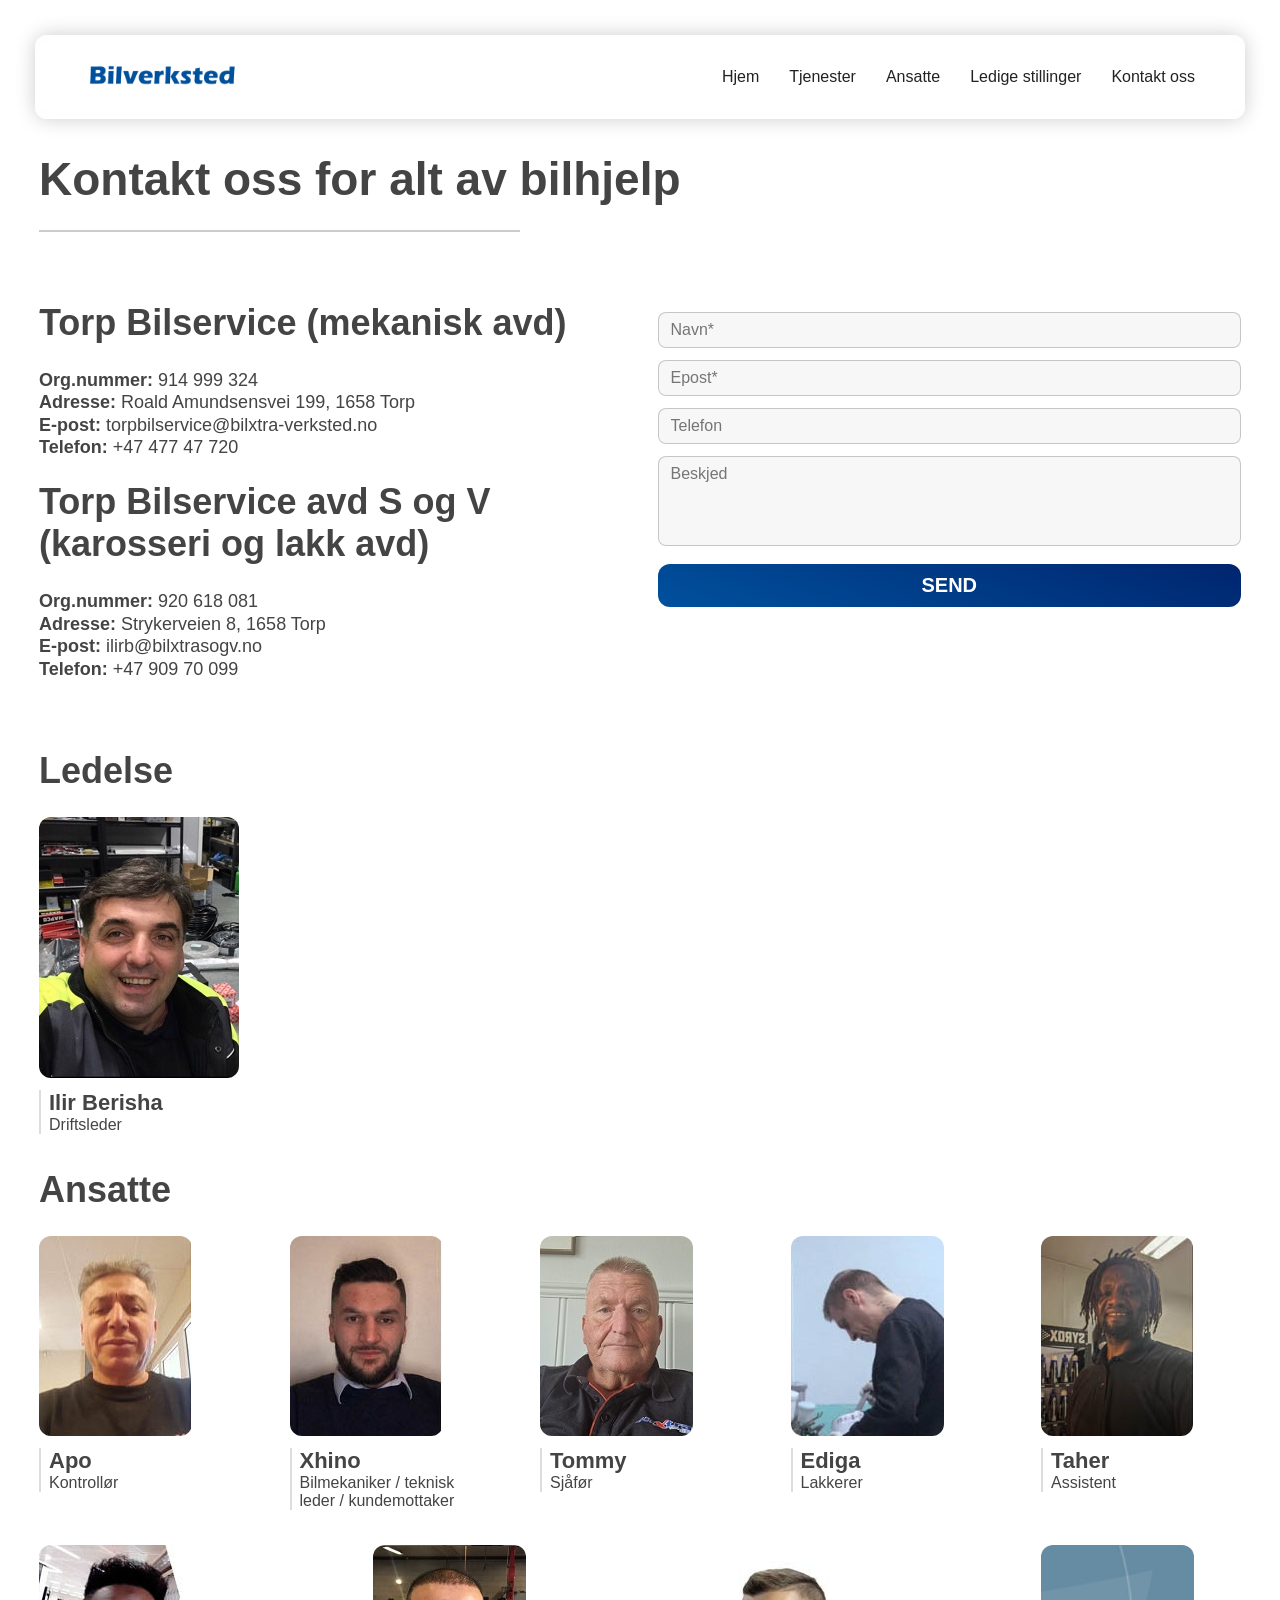
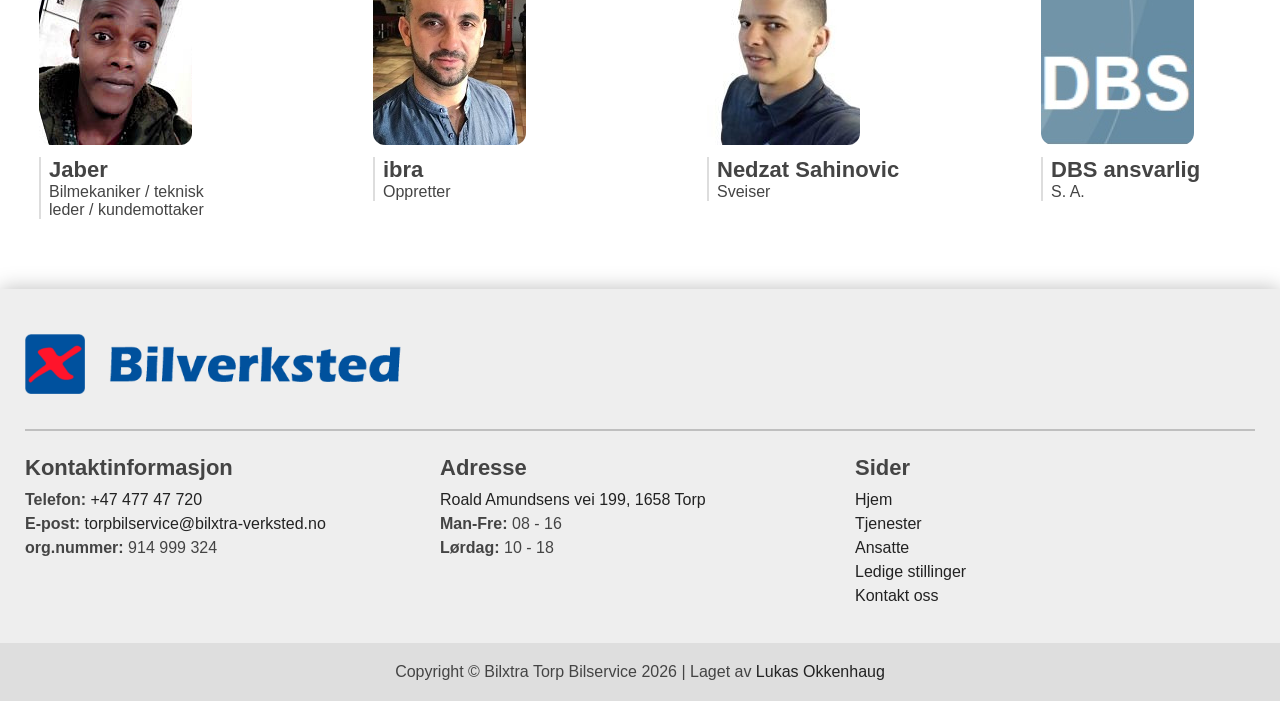
==== kontakt-oss/index.html @ 32961fa6 "Kontakt oss og ansatte" ====
<!DOCTYPE html>
<html lang="no">

<head>
    <meta charset="UTF-8">
    <meta property="og:type" content="website">
    <meta property="og:locale" content="nb_NO">
    <meta property="og:site_name" content="Torp bilverksted">
    <meta name="viewport" content="width=device-width, initial-scale=1.0">
    <link rel="alternate" hreflang="nb-NO" href="https://torpbilservice.no/">
    <link rel="alternate" hreflang="x-default" href="https://torpbilservice.no/">

    <title>Torp bilverksted | EU-kontroll, service og reparasjon</title>
    <meta name="description" content="BilXtra-verksted ved E6 Årum mellom Sarpsborg, Fredrikstad, Halden og Moss. EU-kontroll, service, reparasjon og 5 års garanti på deler.">
    <meta name="robots" content="index, follow, max-image-preview:large, max-snippet:-1">
    <link rel="canonical" href="https://torpbilservice.no/">
    <meta name="theme-color" content="#000000">
    
    <meta property="og:title" content="Torp bilverksted | EU-kontroll, service og reparasjon">
    <meta property="og:description" content="BilXtra-verksted ved E6 Årum. EU-kontroll, service, reparasjon, AC, karosseri og lakk. 5 år/100.000 km garanti på deler.">
    <meta property="og:url" content="https://torpbilservice.no/">
    <meta property="og:image" content="https://torpbilservice.no/img/bilxtra-butikk.jpg">
    <meta property="og:image:width" content="800">
    <meta property="og:image:height" content="380">
    <meta property="og:image:alt" content="Torp bilverksted – BilXtra-verksted ved E6 Årum">

    <link rel="stylesheet" href="/style.css">
    <link rel="apple-touch-icon" sizes="180x180" href="/favicon/apple-touch-icon.png">
    <link rel="icon" type="image/png" sizes="32x32" href="/favicon/favicon-32x32.png">
    <link rel="icon" type="image/png" sizes="16x16" href="/favicon/favicon-16x16.png">
    <link rel="manifest" href="/site.webmanifest">
    <title>Kontakt oss - Torp bilservice</title>
</head>

<body>
    <nav></nav>

    <section>
        <div class="header">
            <h1>Kontakt oss for alt av bilhjelp</h1>
        </div>
        <article>
            <div class="text-image">
                <div data-form-type="formoid" id="formComp">
                    <div data-form-alert="true">
                        <div data-form-alert-success="true" id="thankYou" class="hide">
                            Takk for at du har kontaktet oss, vi vil snarest
                            besvare ditt spørsmål
                        </div>
                    </div>
                    <form action="/controllers/MailTest.php" method="post" data-form-title="KONTAKT OSS">
                        <input type="hidden" value="mPGvjsD7O4Pqmv79fh7l8c5qGNTtHyZjZ2j6Z8adC1PMj1eW+NNxidLjj83a0dlpZA/0oWULKdgZTvmQPRmDoXkShEhz1PrjAt3hgce1ple2uAg3uzhCKNbaMiQrHAMW" data-form-email="true">
                        <div class="form-group">
                            <input type="text" name="name" required="required" placeholder="Navn*" data-form-field="Name">
                        </div>
                        <div class="form-group">
                            <input type="email" name="email" required="required" placeholder="Epost*" data-form-field="Email">
                        </div>
                        <div class="form-group">
                            <input type="tel" name="phone" placeholder="Telefon" data-form-field="Phone">
                        </div>
                        <div class="form-group">
                            <textarea name="message" required="required" rows="4" placeholder="Beskjed" data-form-field="Message"></textarea>
                        </div>
                        <div>
                            <button type="button" class="btn1">SEND</button>
                        </div>
                    </form>
                </div>
                <div>
                    <h2>Torp Bilservice (mekanisk avd) </h2>
                    <p>
                        <b>Org.nummer:</b> 914 999 324 <br>
                        <b>Adresse:</b> Roald Amundsensvei 199, 1658 Torp <br>
                        <b>E-post:</b> torpbilservice@bilxtra-verksted.no <br>
                        <b>Telefon:</b> +47 477 47 720 <br><br>
                    </p>
                    <h2>Torp Bilservice avd S og V (karosseri og lakk avd)</h2>
                    <p>
                        <b>Org.nummer:</b> 920 618 081 <br>
                        <b>Adresse:</b> Strykerveien 8, 1658 Torp <br>
                        <b>E-post:</b> ilirb@bilxtrasogv.no <br>
                        <b>Telefon:</b> +47 909 70 099 <br>
                    </p>
                </div>
            </div>
            <div class="ansatte">
                <h2>Ledelse</h2>
                <div class="ansatt-group">
                    <div class="ansatt">
                        <img src="/img/ansatte/ilir.jpg" alt="bilde">
                        <h3>Ilir Berisha</h3>
                        <p>Driftsleder</p>
                    </div>
                </div>
                <h2>Ansatte</h2>
                <div class="ansatt-group">
                    <div class="ansatt">
                        <img src="/img/ansatte/apo.jpg" alt="bilde">
                        <h3>Apo</h3>
                        <p>Kontrollør</p>
                    </div>
                    <div class="ansatt">
                        <img src="/img/ansatte/xhino.jpg" alt="bilde">
                        <h3>Xhino</h3>
                        <p>Bilmekaniker / teknisk leder / kundemottaker</p>
                    </div>
                    <div class="ansatt">
                        <img src="/img/ansatte/tommy.jpg" alt="bilde">
                        <h3>Tommy</h3>
                        <p>Sjåfør</p>
                    </div>
                    <div class="ansatt">
                        <img src="/img/ansatte/ediga.jpg" alt="bilde">
                        <h3>Ediga</h3>
                        <p>Lakkerer</p>
                    </div>
                    <div class="ansatt">
                        <img src="/img/ansatte/taher.jpg" alt="bilde">
                        <h3>Taher</h3>
                        <p>Assistent</p>
                    </div>
                    <div class="ansatt">
                        <img src="/img/ansatte/jaber.jpg" alt="bilde">
                        <h3>Jaber</h3>
                        <p>Bilmekaniker / teknisk leder / kundemottaker</p>
                    </div>
                    <div class="ansatt">
                        <img src="/img/ansatte/ibra.jpg" alt="bilde">
                        <h3>ibra</h3>
                        <p>Oppretter</p>
                    </div>
                    <div class="ansatt">
                        <img src="/img/ansatte/nedzat.jpg" alt="bilde">
                        <h3>Nedzat Sahinovic</h3>
                        <p>Sveiser</p>
                    </div>
                    <div class="ansatt">
                        <img src="/img/ansatte/dbs.jpg" alt="bilde">
                        <h3>DBS ansvarlig</h3>
                        <p>S. A.</p>
                    </div>
                </div>
            </div>
        </article>
    </section>

    <footer></footer>
    <script src="/script.js"></script>
</body>
</html>
---- style.css ----
html { scroll-behavior: smooth; }

:root {
    --bagel: "Roboto", sans-serif;
    --dosis: "Dosis", sans-serif;

    --primary: #00519e;
    --secondary: #750d17;
    --page_width: 1222px;
}



body {
    overflow-x: hidden;
    position: relative;
    margin: 0;
    display: flex;
    flex-direction: column;
    align-items: center;
    padding: 35px;
    padding-bottom: 0;
    gap: 35px;

    :not(.background) {
        transition: 400ms;
        transition-delay: 0ms;
        font-family: "Roboto", sans-serif;
        font-weight: 400;
        margin: 0;
        text-decoration: none;
        border-radius: 12px;
        color: #444;
    }

    h1, h2, h3, h4, h5, h6 {
        font-weight: 600;
        color: #000;
    }

    .btn1 {
        cursor: pointer;
        background: linear-gradient(20deg, var(--primary), oklch(from var(--primary) calc(l - 0.15) c h));
        border: none;
        position: relative;
        padding: 10px 40px;
        min-width: max-content;
        display: inline-block;

        box-shadow: inset 0 0 100vw #00000000;
        transition: 200ms;
        
        font-weight: bolder;
        position: relative;
        font-size: 20px;
        color: #fff !important;
    }
    .btn1:hover { box-shadow: inset 0 0 100vw #0003; }

    a {
        position: relative;
        width: fit-content;
        white-space: nowrap;
        color: #222 !important;
    }
    article a:not(.btn1)::before,
    footer a:not(.name)::before,
    nav ul a::before {
        content: " ";
        position: absolute;
        width: 0%;
        height: 2px;
        bottom: -1px;
        left: 0;

        background: var(--primary);
        border-radius: 9em;
        transition: 200ms;
    }
    a:hover::before { width: 100% !important; }
}

section {
    position: relative;
    box-sizing: border-box;
    width: 100vw;
    max-width: var(--page_width);
    padding-inline: 10px;

    display: flex;
    flex-direction: column;
    gap: 70px;

    .header {
        &::after {
            content: " ";
            display: block;
            width: 40%;
            border-bottom: solid 2px #0003;
        }

        h1 {
            font-size: 46px;
            font-weight: 800;
            line-height: 110%;
            margin-bottom: 25px;
        }
    }

    article {
        position: relative;
        border-radius: 15px;
        overflow: hidden;

        .text-image { flex-direction: row-reverse; }
        .text-image, .image-text {
            display: flex;
            align-items: center;
            justify-content: center;
            column-gap: 70px;
            width: 100%;
            margin-bottom: 70px;
            
            > * {
                width: 50%;
                position: relative;
                box-sizing: border-box;
            }

            img { object-fit: cover; }
        
            div:has(> h2) {
                h2 {
                    font-size: 36px;
                    font-weight: 700;
                    margin-bottom: 25px;
                }
                p {
                    font-size: 18px;
                    line-height: 125%;
                }
                b {
                    color: var(--font-color);
                    font-weight: 600;
                }
            }
        }

        article > h1 { color: #e7f0e8; }
        article > .container {
            width: 100%;
            height: fit-content;
            display: flex;
            flex-direction: column;
            gap: 70px;
            margin-top: 50px;
        }
    }
}



footer {
    background: #0001;
    border-radius: 0 !important;
    box-shadow: 0 0 20px #0004;
    width: 100vw;

    display: flex;
    flex-direction: column;
    align-items: center;

    .main {
        max-width: calc(var(--page_width) + 100px);
        padding: 35px 10px;
        width: calc(100% - 50px);
        border-radius: 0 !important;

        .name {
            display: flex;
            align-items: center;
            gap: 15px;
            height: fit-content;
            margin-bottom: 25px;

            img { border-radius: 0; }
        }
        .widgets {
            display: grid;
            grid-template-columns: repeat(3, 1fr);
            gap: 15px;

            padding-top: 25px;
            border-top: solid 2px #0003;
            border-radius: 0;

            > div {
                line-height: 150%;

                h3 {
                    font-size: 22px;
                    font-weight: 700;
                    margin-bottom: 8px;
                }
                b { font-weight: 600; }
                a { text-wrap: wrap; }
            }
        }
    }

    .copyright {
        width: 100%;
        background: #0001;
        padding: 20px 20px;
        text-align: center;
    }
}

nav {
    overflow: hidden;
    position: sticky;
    top: 10px;
    z-index: +10;

    width: calc(100% - 100px);
    max-width: var(--page_width);
    padding: 20px 50px;
    box-shadow: 0 0 20px #0003, inset 0 0 20px #fff9;

    display: flex;
    justify-content: space-between;
    align-items: center;

    &::before {
        content: " ";
        position: absolute;
        width: 100%;
        height: 100%;
        top: 0;
        left: 0;
    
        background: #fff6;
        backdrop-filter: blur(6px);
    }

    &.sticked {
        background: #ffffff40;
        backdrop-filter: blur(10px);
        box-shadow: 0 0 25px #00000010;
    }

    img {
        height: 40px;
        border-radius: 0 !important;
    }
    
    ul {
        display: flex;
        align-items: center;
        gap: 15px;
    }

    .burgerMenu-icon {
        display: none;
        position: relative;
        height: 30px;
        aspect-ratio: 1;
        border-radius: 0;

        cursor: pointer;

        .line {
            position: absolute;
            width: 100%;
            height: 20%;
            right: 0;
            background: #222;
            transition: 200ms;
        }
        .line2 { width: 75%; top: 50%; transform: translateY(-50%); }
        .line3 { width: 50%; bottom: 0; }
    }
    .burgerMenu-icon:hover .line { width: 100%; }

    .burgerMenu {
        position: fixed;
        width: 80vw;
        height: 100vh;
        right: 0;
        top: 0;

        border-radius: 0;
        background: #fff;
        transform: translateX(100%);

        &.burgerMenu-open {
            transform: translateX(0%);

            .burgerMenu-bgClose {
                opacity: 1;
                visibility: visible;
                pointer-events: all;
            }
        }

        .burgerMenu-bgClose {
            content: " ";
            position: absolute;
            width: 120vw;
            height: 100vh;
            right: 100%;

            background: #0006;
            border-radius: 0;
            opacity: 0;
            visibility: none;
            pointer-events: none;
        }

        ul {
            display: flex;
            flex-direction: column;
            padding: 0;
            gap: 0;

            a {
                width: 100%;
                padding: 15px 30px;
                box-sizing: border-box;
                border-bottom: solid 1px #ddd;
                border-radius: 0;
                font-weight: 700;
            }
        }
    }
}



#home {
    margin-inline: -50px;
    border-radius: 0;

    &::after {
        content: " ";
        display: block;
        width: 60%;
        border-bottom: solid 2px #0003;
        margin-inline: auto;
    }

    .text-image {
        h1 {
            font-size: 60px;
            font-weight: 800;
            line-height: 110%;
            margin-bottom: 25px;
        }
        p { font-size: 22px; }

        .imageGrid {
            display: flex;
            align-items: center;
            gap: 20px;

            > div {
                display: flex;
                flex-direction: column;
                gap: 20px;
                width: 100%;

                img { width: 100%; }
            }
        }
    }
}


.text-image:has(#formComp) { align-items: baseline; }
#formComp {
    .hide {
        display: none;
        opacity: 0;
        visibility: none;
    }

    #thankYou {
        margin-bottom: 20px;
        font-size: 18px;
        line-height: 125%;
    }
    
    form {
        display: flex;
        flex-direction: column;
        gap: 12px;

        .form-group {
            width: 100%;
            display: flex;
            flex-direction: column;

            input, textarea {
                background: #00000008;
                padding: 8px 12px;
                font-size: 16px;

                border: solid 1px #0003;
                outline: none !important;
                border-radius: 8px;
                resize: none;
            }
            input:hover, textarea:hover { border-color: #0008; }
            input:focus-visible, textarea:focus-visible { border-color: #0006; }
        }

        .btn1 { width: 100%; margin-top: 6px; }
    }

}

.ansatte {
    margin-bottom: 35px !important;

    h2 {
        font-size: 36px;
        font-weight: 700;
        margin-bottom: 25px;
    }

    .ansatt-group {
        margin-bottom: 35px;
        border-radius: 0;
        display: flex;
        justify-content: space-between;
        flex-wrap: wrap;
        row-gap: 35px;
        column-gap: 50px;

        .ansatt {
            border-radius: 0;
            width: 200px;

            img {
                margin-bottom: 8px;
            }
            h3 {
                font-size: 22px;
                font-weight: 600;
                border-radius: 0;
                padding-left: 8px;
                border-left: solid 2px #0002;
            }
            p {
                border-radius: 0;
                padding-left: 8px;
                border-left: solid 2px #0002;
            }
        }
    }
}



@media (max-width: 1350px) {
    section article :is(.text-image, .image-text) { gap: 35px; }

    #home { margin-inline: 0; }
    #home .imageGrid > div:has(img:nth-child(2)) { display: none; }
    #home .text-image h1 { font-size: clamp(32px, 5vw, 60px); }
    #home .text-image img { height: 280px; }
}

@media (max-width: 767px) {
    nav {
        padding: 10px 20px;
        width: 100%;

        > ul { display: none; }
        .burgerMenu-icon { display: inline-block; }
    }

    section article :is(.text-image, & .image-text) { flex-direction: column-reverse; }
    section article :is(.text-image, & .image-text) > * { width: 100%; }

    footer .main .widgets { grid-template-columns: 1fr; gap: 25px; }
    footer .main .name { width: 100%; gap: 10px !important; }
    footer .main .name img:first-child { width: 20%; }
    footer .main .name img:last-child { width: 100%; height: auto;
}
}
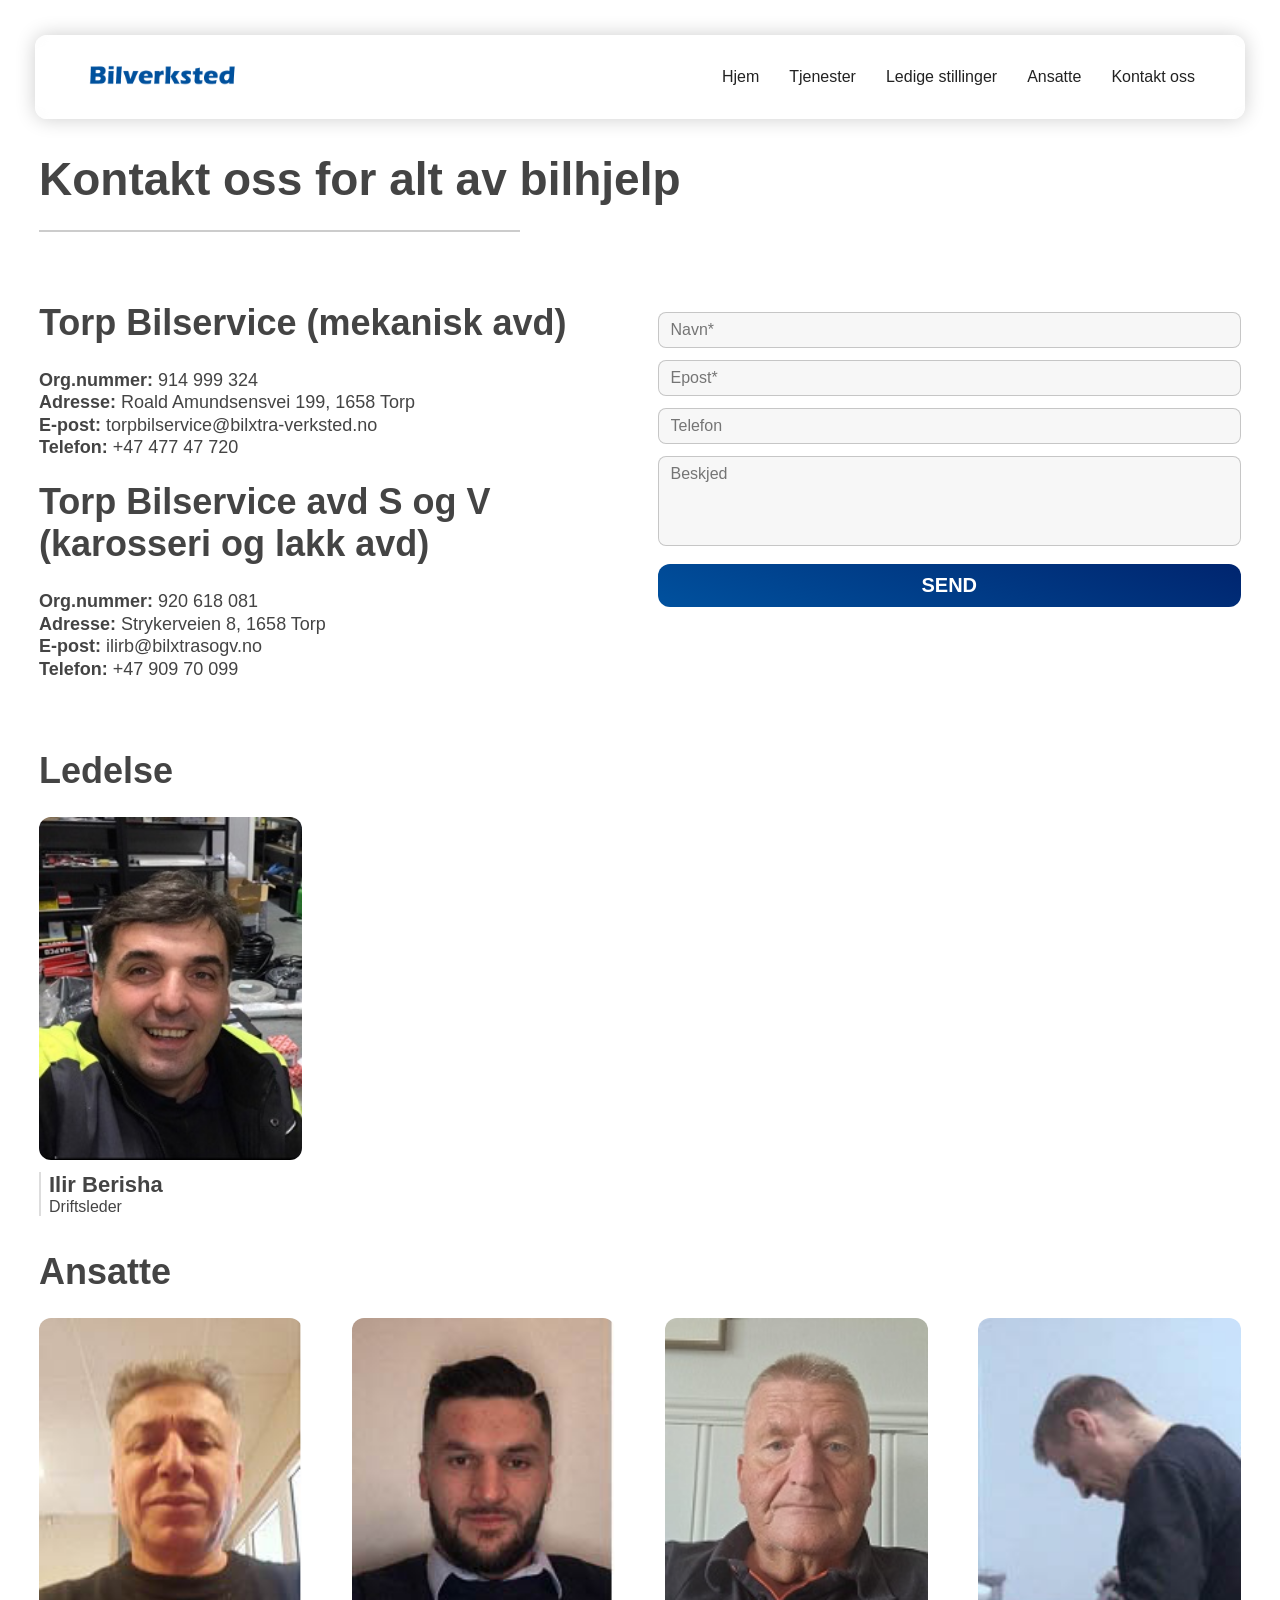
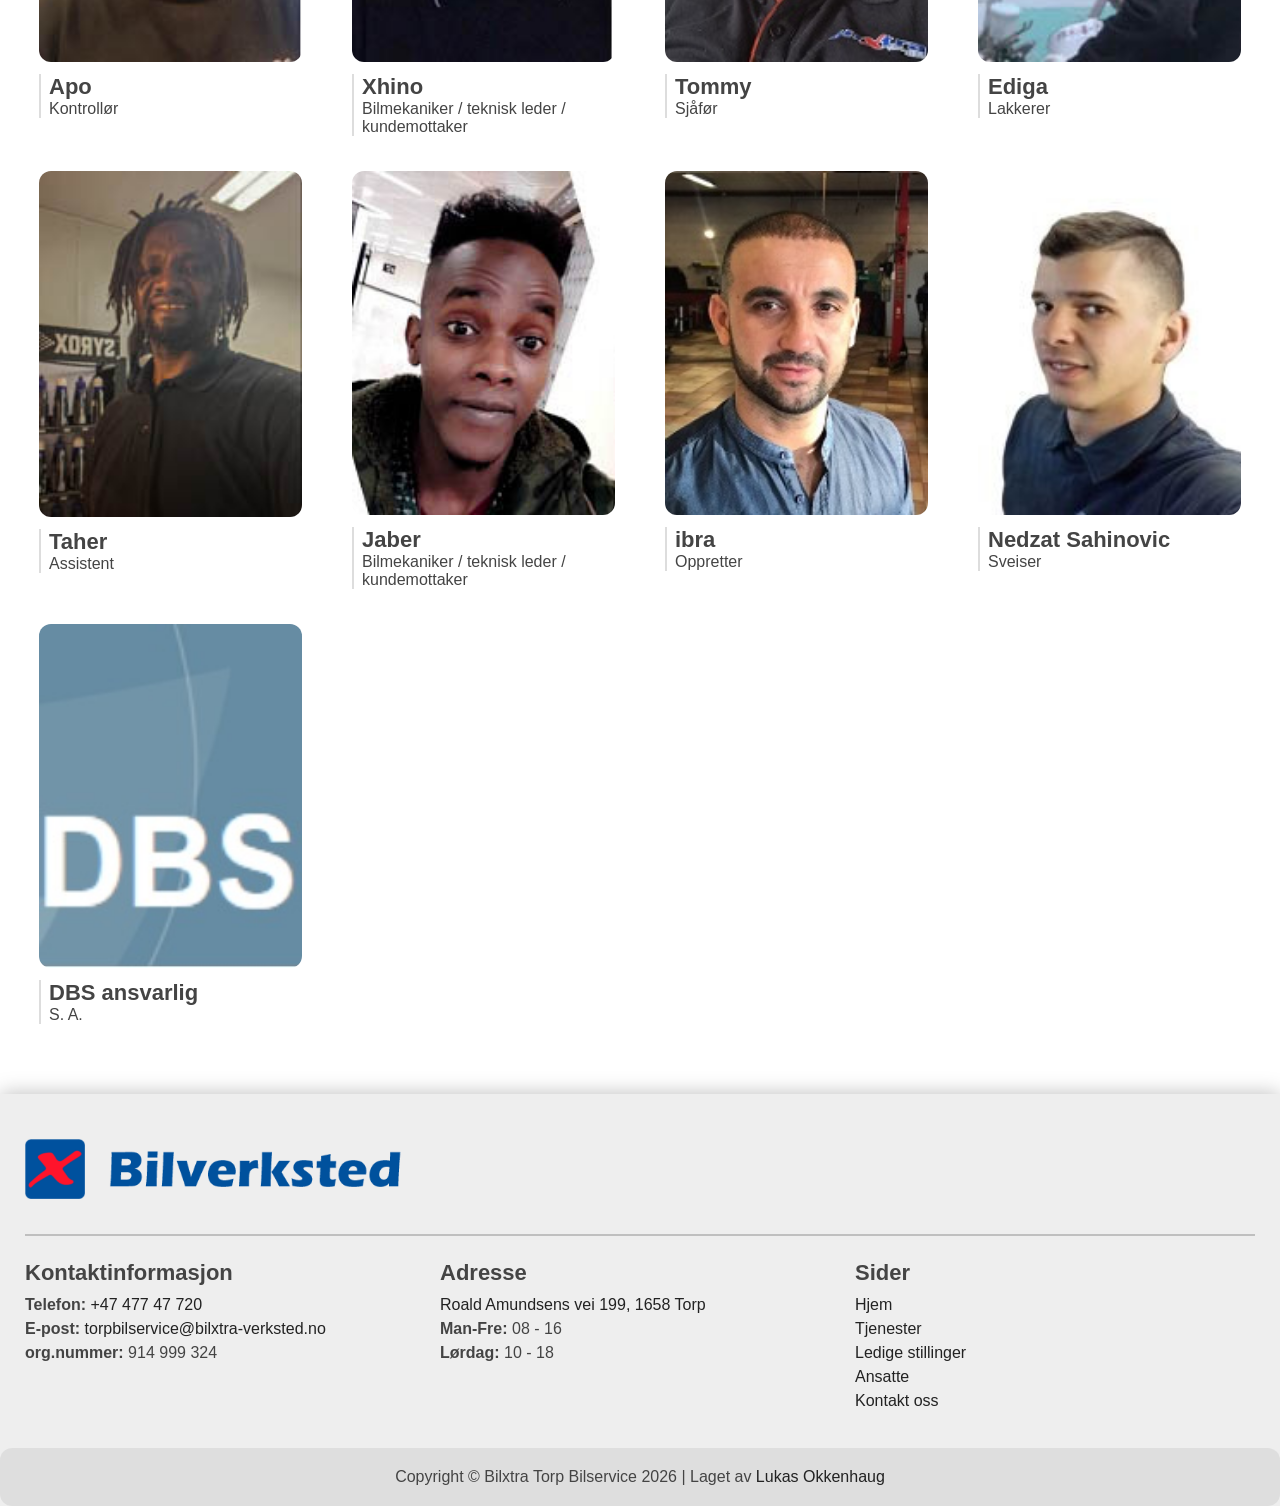
==== commit d0d08ba1: "Klar for utkast" ====
--- a/kontakt-oss/index.html
+++ b/kontakt-oss/index.html
@@ -84,7 +84,7 @@
                     </p>
                 </div>
             </div>
-            <div class="ansatte">
+            <div id="ansatte">
                 <h2>Ledelse</h2>
                 <div class="ansatt-group">
                     <div class="ansatt">
--- a/style.css
+++ b/style.css
@@ -213,6 +213,7 @@
         background: #0001;
         padding: 20px 20px;
         text-align: center;
+        box-sizing: border-box;
     }
 }
 
@@ -419,7 +420,7 @@
 
 }
 
-.ansatte {
+#ansatte {
     margin-bottom: 35px !important;
 
     h2 {
@@ -431,18 +432,23 @@
     .ansatt-group {
         margin-bottom: 35px;
         border-radius: 0;
-        display: flex;
+        /* display: flex;
         justify-content: space-between;
-        flex-wrap: wrap;
+        flex-wrap: wrap; */
         row-gap: 35px;
         column-gap: 50px;
 
+        display: grid;
+        grid-template-columns: repeat(4, 1fr);
+
         .ansatt {
             border-radius: 0;
-            width: 200px;
+            /* width: 200px; */
+            /* max-width: max-content; */
 
             img {
                 margin-bottom: 8px;
+                width: 100%;
             }
             h3 {
                 font-size: 22px;
@@ -480,12 +486,15 @@
         .burgerMenu-icon { display: inline-block; }
     }
 
+    div.header h1 { font-size: 33px; }
+
     section article :is(.text-image, & .image-text) { flex-direction: column-reverse; }
     section article :is(.text-image, & .image-text) > * { width: 100%; }
 
     footer .main .widgets { grid-template-columns: 1fr; gap: 25px; }
     footer .main .name { width: 100%; gap: 10px !important; }
     footer .main .name img:first-child { width: 20%; }
-    footer .main .name img:last-child { width: 100%; height: auto;
-}
+    footer .main .name img:last-child { width: 100%; height: auto; }
+
+    #ansatte .ansatt-group { grid-template-columns: repeat(2, 1fr); }
 }
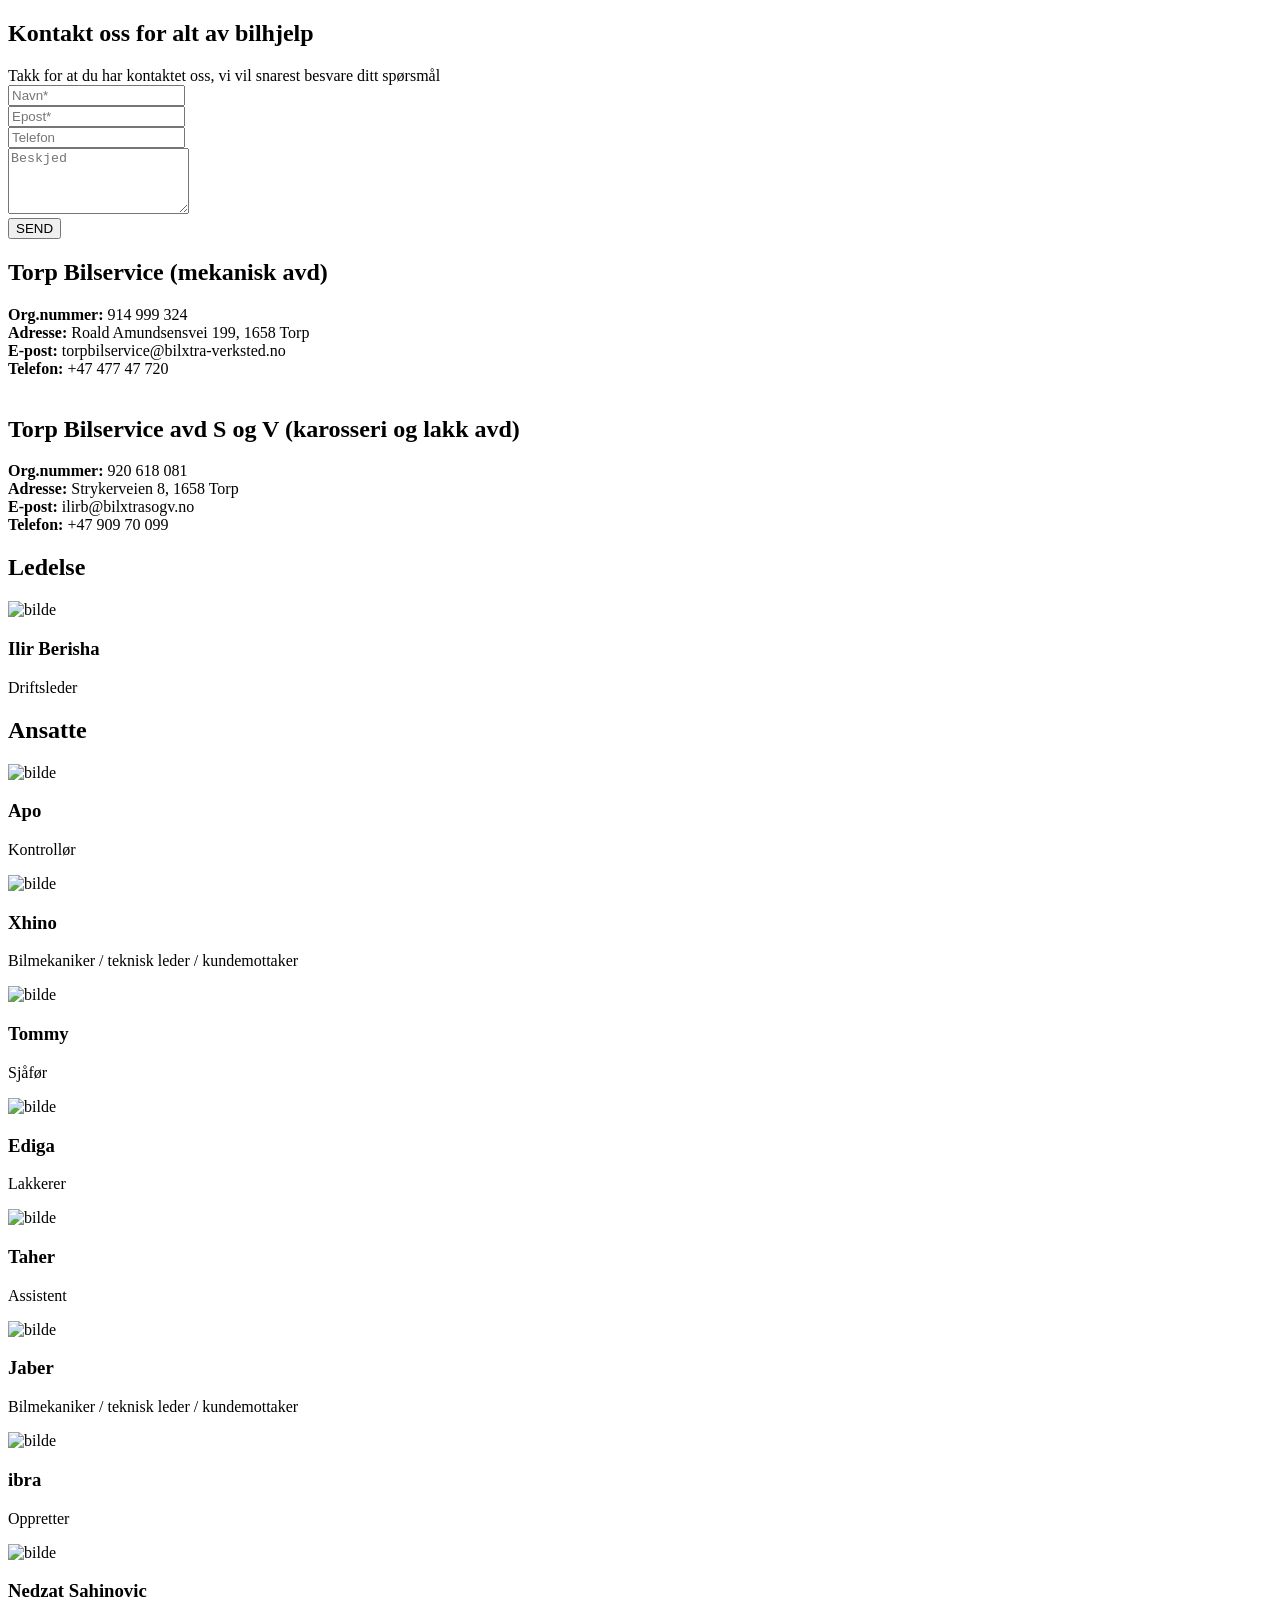
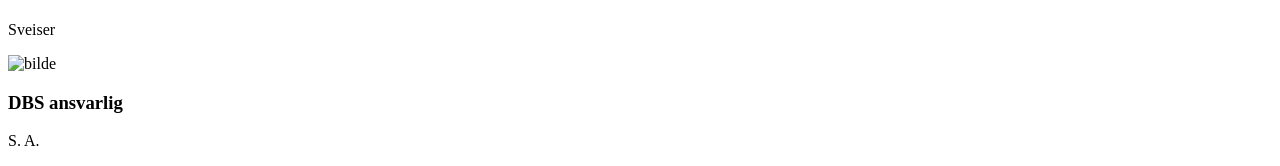
==== commit 3a463228: "Quick fixes for show and remove SEO bots for now" ====
--- a/kontakt-oss/index.html
+++ b/kontakt-oss/index.html
@@ -2,6 +2,9 @@
 <html lang="no">
 
 <head>
+    <!-- <base href="/"> -->
+    <base href="/torpbilservice.no/">
+
     <meta charset="UTF-8">
     <meta property="og:type" content="website">
     <meta property="og:locale" content="nb_NO">
@@ -10,13 +13,14 @@
     <link rel="alternate" hreflang="nb-NO" href="https://torpbilservice.no/">
     <link rel="alternate" hreflang="x-default" href="https://torpbilservice.no/">
 
-    <title>Torp bilverksted | EU-kontroll, service og reparasjon</title>
+    <title>Kontakt oss - Torp bilverksted</title>
     <meta name="description" content="BilXtra-verksted ved E6 Årum mellom Sarpsborg, Fredrikstad, Halden og Moss. EU-kontroll, service, reparasjon og 5 års garanti på deler.">
-    <meta name="robots" content="index, follow, max-image-preview:large, max-snippet:-1">
+    <!-- <meta name="robots" content="index, follow, max-image-preview:large, max-snippet:-1"> -->
+    <meta name="robots" content="noindex, nofollow, max-image-preview:large, max-snippet:-1">
     <link rel="canonical" href="https://torpbilservice.no/">
     <meta name="theme-color" content="#000000">
     
-    <meta property="og:title" content="Torp bilverksted | EU-kontroll, service og reparasjon">
+    <meta property="og:title" content="Kontakt oss - Torp bilverksted">
     <meta property="og:description" content="BilXtra-verksted ved E6 Årum. EU-kontroll, service, reparasjon, AC, karosseri og lakk. 5 år/100.000 km garanti på deler.">
     <meta property="og:url" content="https://torpbilservice.no/">
     <meta property="og:image" content="https://torpbilservice.no/img/bilxtra-butikk.jpg">
@@ -24,11 +28,11 @@
     <meta property="og:image:height" content="380">
     <meta property="og:image:alt" content="Torp bilverksted – BilXtra-verksted ved E6 Årum">
 
-    <link rel="stylesheet" href="/style.css">
-    <link rel="apple-touch-icon" sizes="180x180" href="/favicon/apple-touch-icon.png">
-    <link rel="icon" type="image/png" sizes="32x32" href="/favicon/favicon-32x32.png">
-    <link rel="icon" type="image/png" sizes="16x16" href="/favicon/favicon-16x16.png">
-    <link rel="manifest" href="/site.webmanifest">
+    <link rel="stylesheet" href="style.css">
+    <link rel="apple-touch-icon" sizes="180x180" href="favicon/apple-touch-icon.png">
+    <link rel="icon" type="image/png" sizes="32x32" href="favicon/favicon-32x32.png">
+    <link rel="icon" type="image/png" sizes="16x16" href="favicon/favicon-16x16.png">
+    <link rel="manifest" href="site.webmanifest">
     <title>Kontakt oss - Torp bilservice</title>
 </head>
 
@@ -48,7 +52,7 @@
                             besvare ditt spørsmål
                         </div>
                     </div>
-                    <form action="/controllers/MailTest.php" method="post" data-form-title="KONTAKT OSS">
+                    <form action="controllers/MailTest.php" method="post" data-form-title="KONTAKT OSS">
                         <input type="hidden" value="mPGvjsD7O4Pqmv79fh7l8c5qGNTtHyZjZ2j6Z8adC1PMj1eW+NNxidLjj83a0dlpZA/0oWULKdgZTvmQPRmDoXkShEhz1PrjAt3hgce1ple2uAg3uzhCKNbaMiQrHAMW" data-form-email="true">
                         <div class="form-group">
                             <input type="text" name="name" required="required" placeholder="Navn*" data-form-field="Name">
@@ -88,7 +92,7 @@
                 <h2>Ledelse</h2>
                 <div class="ansatt-group">
                     <div class="ansatt">
-                        <img src="/img/ansatte/ilir.jpg" alt="bilde">
+                        <img src="img/ansatte/ilir.jpg" alt="bilde">
                         <h3>Ilir Berisha</h3>
                         <p>Driftsleder</p>
                     </div>
@@ -96,47 +100,47 @@
                 <h2>Ansatte</h2>
                 <div class="ansatt-group">
                     <div class="ansatt">
-                        <img src="/img/ansatte/apo.jpg" alt="bilde">
+                        <img src="img/ansatte/apo.jpg" alt="bilde">
                         <h3>Apo</h3>
                         <p>Kontrollør</p>
                     </div>
                     <div class="ansatt">
-                        <img src="/img/ansatte/xhino.jpg" alt="bilde">
+                        <img src="img/ansatte/xhino.jpg" alt="bilde">
                         <h3>Xhino</h3>
                         <p>Bilmekaniker / teknisk leder / kundemottaker</p>
                     </div>
                     <div class="ansatt">
-                        <img src="/img/ansatte/tommy.jpg" alt="bilde">
+                        <img src="img/ansatte/tommy.jpg" alt="bilde">
                         <h3>Tommy</h3>
                         <p>Sjåfør</p>
                     </div>
                     <div class="ansatt">
-                        <img src="/img/ansatte/ediga.jpg" alt="bilde">
+                        <img src="img/ansatte/ediga.jpg" alt="bilde">
                         <h3>Ediga</h3>
                         <p>Lakkerer</p>
                     </div>
                     <div class="ansatt">
-                        <img src="/img/ansatte/taher.jpg" alt="bilde">
+                        <img src="img/ansatte/taher.jpg" alt="bilde">
                         <h3>Taher</h3>
                         <p>Assistent</p>
                     </div>
                     <div class="ansatt">
-                        <img src="/img/ansatte/jaber.jpg" alt="bilde">
+                        <img src="img/ansatte/jaber.jpg" alt="bilde">
                         <h3>Jaber</h3>
                         <p>Bilmekaniker / teknisk leder / kundemottaker</p>
                     </div>
                     <div class="ansatt">
-                        <img src="/img/ansatte/ibra.jpg" alt="bilde">
+                        <img src="img/ansatte/ibra.jpg" alt="bilde">
                         <h3>ibra</h3>
                         <p>Oppretter</p>
                     </div>
                     <div class="ansatt">
-                        <img src="/img/ansatte/nedzat.jpg" alt="bilde">
+                        <img src="img/ansatte/nedzat.jpg" alt="bilde">
                         <h3>Nedzat Sahinovic</h3>
                         <p>Sveiser</p>
                     </div>
                     <div class="ansatt">
-                        <img src="/img/ansatte/dbs.jpg" alt="bilde">
+                        <img src="img/ansatte/dbs.jpg" alt="bilde">
                         <h3>DBS ansvarlig</h3>
                         <p>S. A.</p>
                     </div>
@@ -146,6 +150,6 @@
     </section>
 
     <footer></footer>
-    <script src="/script.js"></script>
+    <script src="script.js"></script>
 </body>
 </html>
